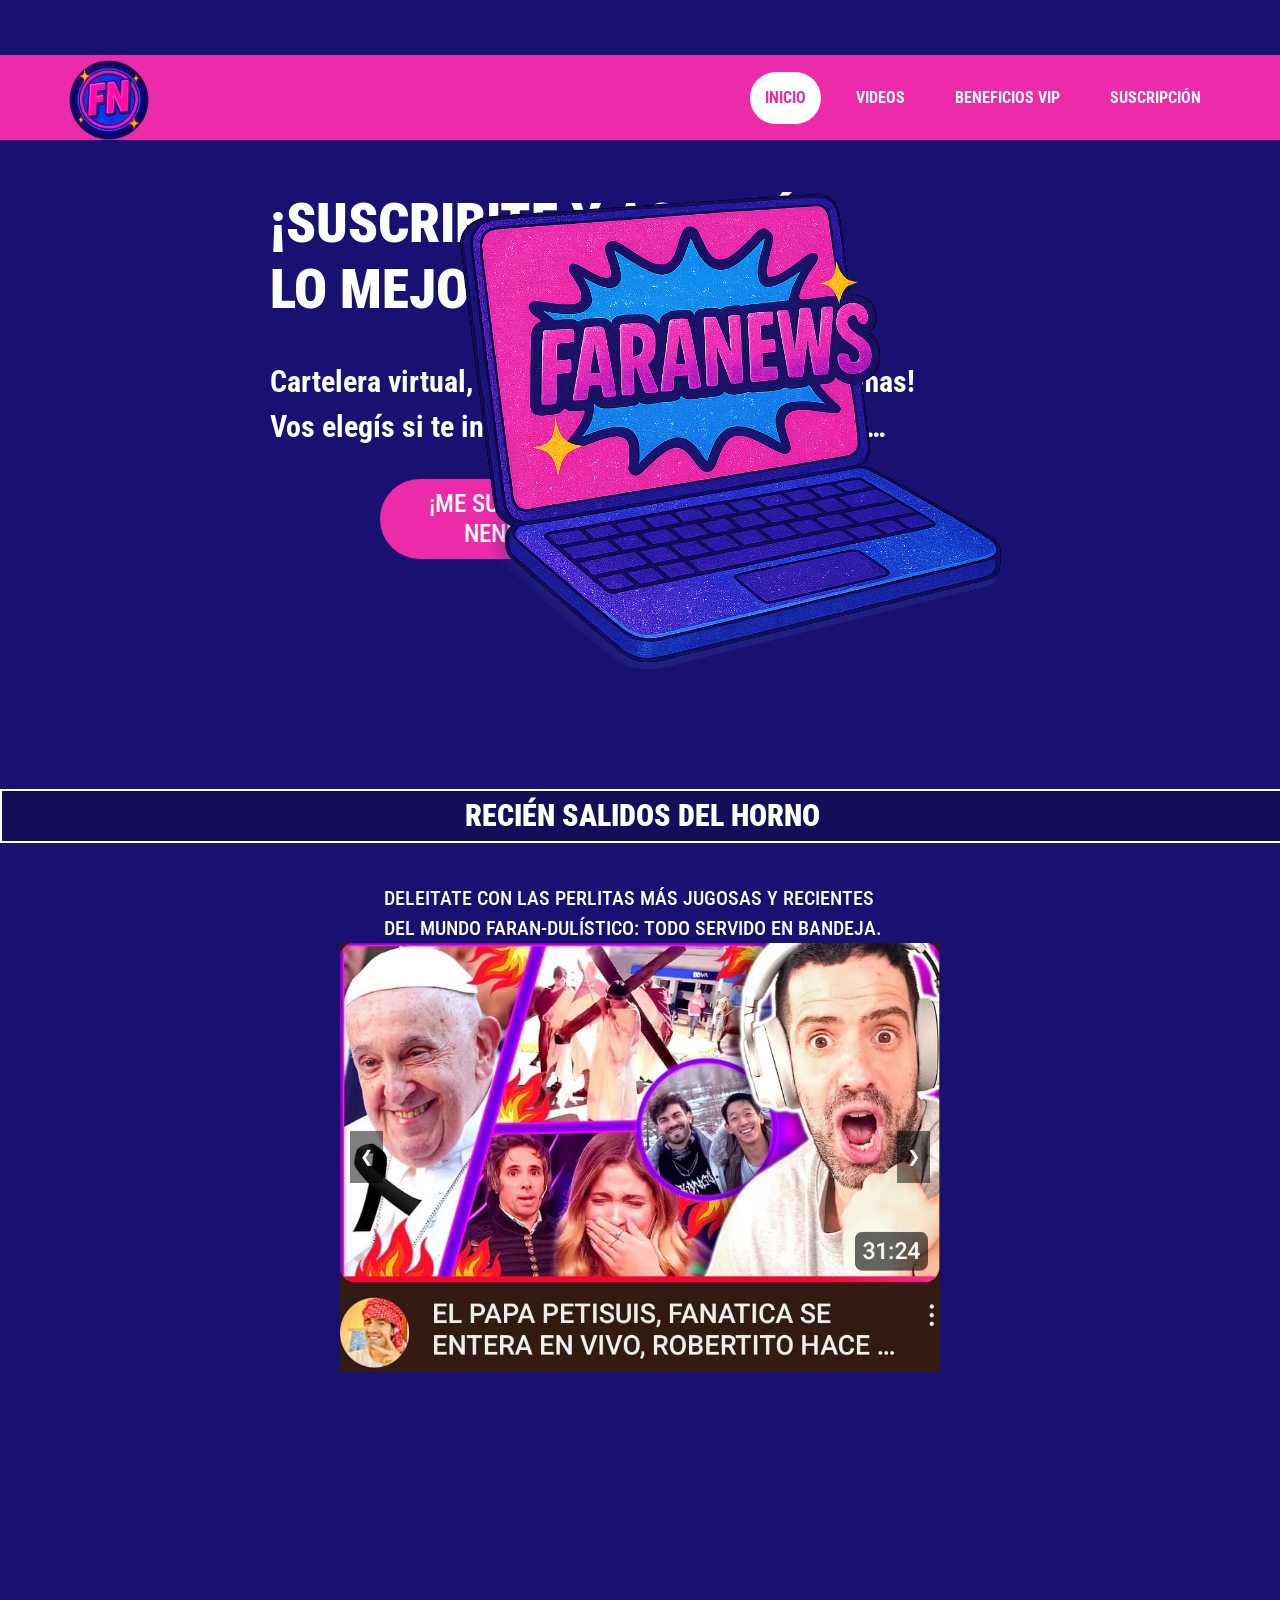
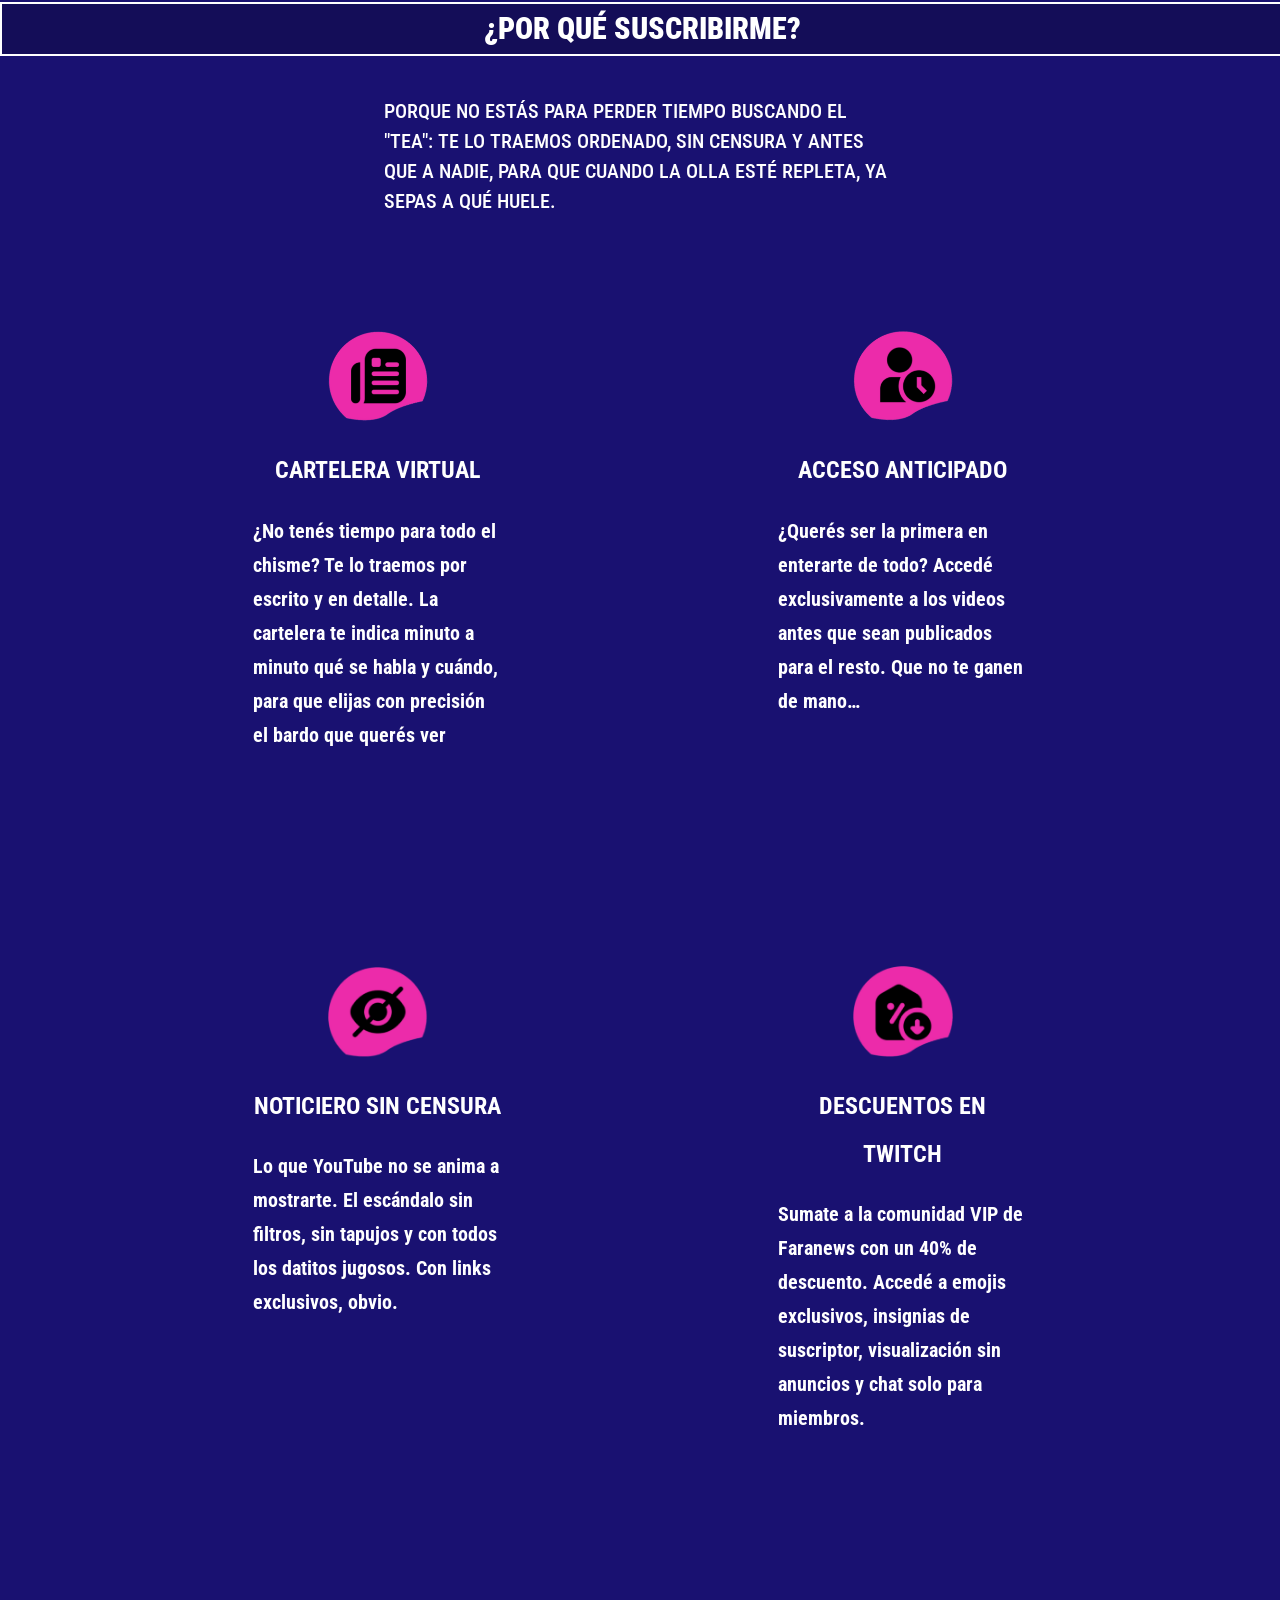
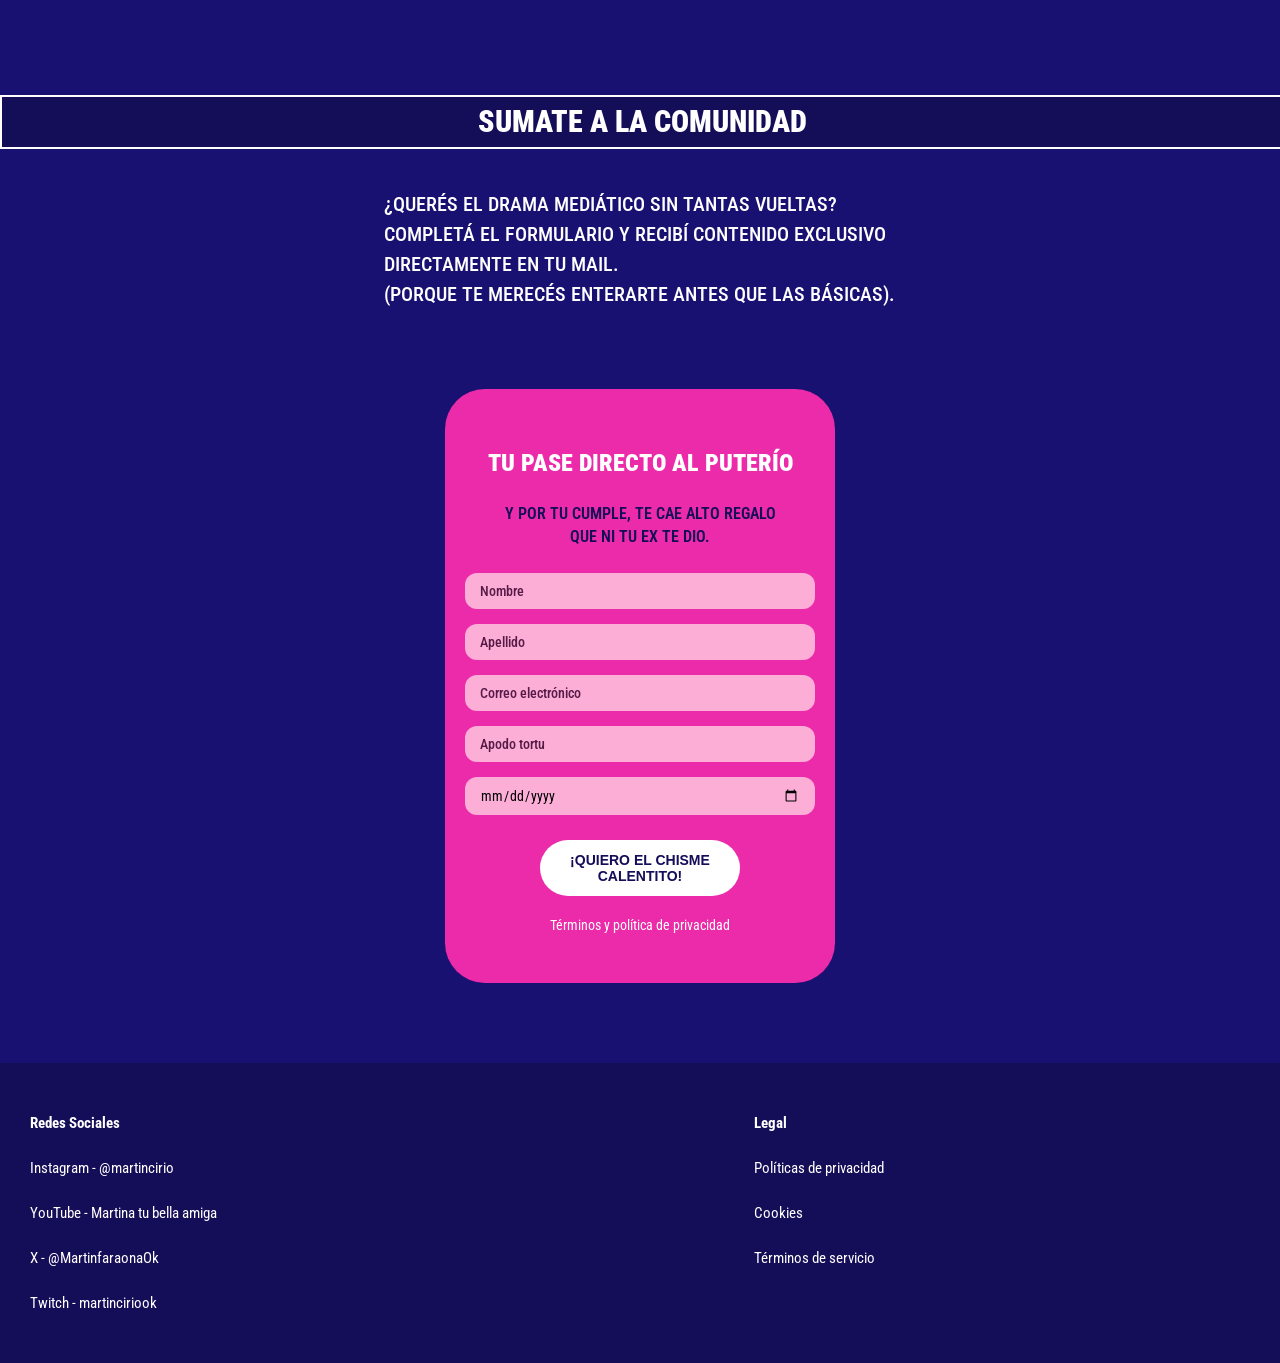
==== FARANEWSTP1/index.html @ 06dfeb91 "Add files via upload" ====
<!DOCTYPE html>
<html lang="en">
<head>
  <meta charset="UTF-8">
    
    
  <link href="https://fonts.googleapis.com/css2?family=Roboto+Condensed:wght@400;500;900&display=swap" rel="stylesheet">
    
     <link rel="stylesheet" href="estilos.css">
    <meta name="viewport" content="width=device-width, initial-scale=1.0">
    <title>FARANEWS</title>
    <link rel="stylesheet" href="style.css">
</head>
<body>
  
  <div class="franja">
  <div class="navbar">
    <img src="img/logo.png" alt="Logo" class="logo">
    <div class="menu">
      <a href="#inicio" class="nav-boton activo">INICIO</a>
      <a href="#videos" class="nav-boton">VIDEOS</a>
      <a href="#beneficios" class="nav-boton">BENEFICIOS VIP</a>
      <a href="#suscripcion" class="nav-boton">SUSCRIPCIÓN</a>
    </div>
  </div>
</div>

    <h1>¡SUSCRIBITE Y ACCEDÉ A <br> LO MEJOR DE FARANEWS! </h1>

      <div class="subtitulo">
   <h2> Cartelera virtual, noticiero sin censura ¡y mucho mas! <br> Vos elegís si te indignás, te reís o lo ignorás todo… </h2></div>
    
  
    <a href="#suscripcion" class="boton-suscripcion">¡ME SUSCRIBO, <br> NENITA!</a>
    <img src="img/imginicio.png" alt="Faranews Ilustracion" class="ilustracion">


    <section id="videos"> 
    <div class="titulos">
    RECIÉN SALIDOS DEL HORNO </div>

    <h3>DELEITATE CON LAS PERLITAS MÁS JUGOSAS Y RECIENTES DEL MUNDO FARAN-DULÍSTICO: TODO SERVIDO EN BANDEJA.</h3>

<div class="carousel-container">
    <div class="carousel">
        <div class="carousel-item active">
            <img src="img/miniatura1.jpg" alt="Imagen 1">
        </div>
        <div class="carousel-item">
            <img src="img/miniatura2.jpg" alt="Imagen 2">
        </div>
        <div class="carousel-item">
            <img src="img/miniatura3.jpg" alt="Imagen 3">
        </div>
    </div>
    <botonn class="prev" onclick="moveSlide(-1)">&#10094;</botonn>
    <botonn class="next" onclick="moveSlide(1)">&#10095;</botonnn>
</div>



</section>

<section id="beneficios"> 
     <div class="titulos">
    ¿POR QUÉ SUSCRIBIRME? </div>

    <h3>PORQUE NO ESTÁS PARA PERDER TIEMPO BUSCANDO EL "TEA": TE LO TRAEMOS ORDENADO, SIN CENSURA Y ANTES QUE A NADIE, PARA QUE CUANDO LA OLLA ESTÉ REPLETA, YA SEPAS A QUÉ HUELE.</h3>

  <ul class="beneficios-lista">
    <li>
      <img src="img/cartelera2.png" alt="Cartelera Virtual" class="icono">
      <h2>CARTELERA VIRTUAL</h2>
      <h3 class="beneficio-texto">¿No tenés tiempo para todo el chisme? Te lo traemos por escrito y en detalle. La cartelera te indica minuto a minuto qué se habla y cuándo, para que elijas con precisión el bardo que querés ver</h3>
    </li>
    <li>
      <img src="img/acceso2.png" alt="Acceso Anticipado" class="icono">
      <h2>ACCESO ANTICIPADO</h2>
      <h3 class="beneficio-texto">¿Querés ser la primera en enterarte de todo? Accedé exclusivamente a los videos antes que sean publicados para el resto. Que no te ganen de mano…</h3>
    </li>
    <li>
      <img src="img/censura2.png" alt="Noticiero Sin Censura" class="icono">
      <h2>NOTICIERO SIN CENSURA</h2>
      <h3 class="beneficio-texto"> Lo que YouTube no se anima a mostrarte. El escándalo sin filtros, sin tapujos y con todos los datitos jugosos. Con links exclusivos, obvio.</h3>
    </li>
    <li>
      <img src="img/descuento2.png" alt="Descuentos en twitch" class="icono">
      <h2>DESCUENTOS EN TWITCH</h2>
     <h3 class="beneficio-texto"> Sumate a la comunidad VIP de Faranews con un 40% de descuento. Accedé a emojis exclusivos, insignias de suscriptor, visualización sin anuncios y chat solo para miembros.</h3>
    </li>
  </ul>
</section>


<section id="suscripcion">
     <div class="titulos">
    SUMATE A LA COMUNIDAD </div>

    <h3>¿QUERÉS EL DRAMA MEDIÁTICO SIN TANTAS VUELTAS? COMPLETÁ EL FORMULARIO Y RECIBÍ CONTENIDO EXCLUSIVO DIRECTAMENTE EN TU MAIL. <br> (PORQUE TE MERECÉS ENTERARTE ANTES QUE LAS BÁSICAS).</h3>
  
  <div class="formulario-contenedor">
    <h2 class="formulario-titulo">TU PASE DIRECTO AL PUTERÍO</h2>
    <p class="formulario-subtitulo">Y POR TU CUMPLE, TE CAE ALTO REGALO<br>QUE NI TU EX TE DIO.</p>

    <form class="formulario-estilo" id="formulario-suscripcion">
      <input type="text" id="nombre" placeholder="Nombre" required>
      <input type="text" id="apellido" placeholder="Apellido" required>
      <input type="email" id="email" placeholder="Correo electrónico" required>
      <input type="text" id="apodotortu" placeholder="Apodo tortu" required>
      <input type="date" id="fecha" placeholder="Fecha de nacimiento" required>
      <button type="submit" id="boton-enviar">¡QUIERO EL CHISME CALENTITO!</button>
    </form>

   <p class="formulario-legales">Términos y política de privacidad</p>
  </div>
<div id="modal-confirmacion" class="modal oculto">
  <div class="modal-contenido">
    <h2 id="modal-titulo"></h2>
    <h4 id="mensaje-modal"></h4>
    <p id="mensaje-correo"></p>
    <p id="mensaje-final"> <span id="email-confirmado"></span></p>
    <button id="cerrar-modal-boton" class="boton-suscripcion2">CERRAR</button>
  </div>
</div>
</section>

<script src="script.js"></script>

<footer class="footer">
  <div class="footer-left">
    <p><strong>Redes Sociales</strong></p>
    <p>Instagram - @martincirio</p>
    <p>YouTube - Martina tu bella amiga</p>
    <p>X - @MartinfaraonaOk</p>
    <p>Twitch - martinciriook</p>
  </div>
  <div class="footer-right">
    <p><strong>Legal</strong></p>
    <p>Políticas de privacidad</p>
    <p>Cookies</p>
    <p>Términos de servicio</p>
  </div>
</footer>
</body>
</html>
---- FARANEWSTP1/style.css ----
body {
  background-color: rgb(25, 17, 113);
  color: #ffffff;
  line-height: 2;
  margin: 0;
  padding: 0;
  font-family: 'Roboto Condensed', sans-serif;
}

h1 {
  font-weight: 900;
  font-size: 55px;
  margin-left: 270px;
  line-height: 1.2;
  margin-top: 50px;
}

.subtitulo {
  font-size: 20px;
  margin-left: 270px;
  line-height: 1.5;
}

h3 {
  font-weight: 500;
  font-size: 20px;
  text-align: left;
  margin: 40px auto 0;
  line-height: 1.5;
  width: 40%;
}

h4 {
  font-weight: 500;
  font-size: 15px;
  text-align: left;
  margin: 40px auto 0;
  width: 100%;
}

.franja {
  background-color: #EB2BA9;
  height: 85px;
  width: 100%;
  margin-top: 55px;
  padding: 0;
  display: flex;
  align-items: center;
  justify-content: center;
}

.navbar {
  width: 90%;
  max-width: 1200px;
  display: flex;
  justify-content: space-between;
  align-items: center;
}

.menu {
  display: flex;
  gap: 20px;
}

.nav-boton {
  color: white;
  text-decoration: none;
  font-weight: bold;
  padding: 10px 15px;
  border-radius: 40px;
  background-color: transparent;
  transition: background 0.3s;
}

.nav-boton:hover {
  background-color: #ffffff;
  color: #EB2BA9;
}

.nav-boton.activo {
  background-color: white;
  color: #EB2BA9;
}

html {
  scroll-behavior: smooth;
}

.boton-suscripcion {
  background-color: #EB2BA9; 
  display: block;
  color: white;
  font-size: 25px; 
  font-weight: 500; 
  border: none;
  border-radius: 60px; 
  padding: 10px 15px; 
  cursor: pointer; 
  transition: background-color 0s; 
  margin-left: 380px;  
  margin-top: 30px; 
  width: 220px; 
  height: 60px;
  font-family: 'Roboto Condensed', sans-serif;
  text-align: center;
  text-decoration: none;
  line-height: 1.2;
}

.boton-suscripcion:hover {
  background-color: #b42582;
  text-decoration: none;
}


.header {
  position: absolute;
  top: 50px;
  left: 260px;
}

.logo {
  width: 90px;
  display: block;
}

.ilustracion {
  position: absolute;
  top: 140px;
  right: 270px;
  width: 580px;
}

.titulos {
  background-color: #140D58;
  border: 2px solid white;
  color: white;
  font-family: 'Roboto Condensed', sans-serif;
  font-weight: 900;
  font-size: 30px;
  width: 100%;
  height: 50px;
  margin-top: 230px;
  text-align: center;
  display: flex;
  align-items: center;
  justify-content: center;
}

.beneficios {
  text-align: center;
}

.beneficios-lista {
  list-style: none;
  padding: 0;
  margin: 0 auto;
  display: grid;
  grid-template-columns: repeat(2, 1fr);
  gap: 150px;
  justify-items: center;
  max-width: 900px;
  margin-top: 80px;
}

.beneficio-texto {
  font-weight: 700;
  font-size: 20px;
  line-height: 1.7;
  text-align: left;
  margin-top: 15px;
  margin-bottom: 0;
  width: 100%;
}

.beneficios-lista li {
  color: white;
  padding: 20px;
  margin: 10px;
  width: 250px;
  border-radius: 10px;
  text-align: center;
}

.beneficios-lista span {
  font-weight: bold;
  font-size: 18px;
}

.icono {
  width: 100px;
  height: 100px;
  object-fit: contain;
  margin-bottom: 10px;
  display: block;
  margin-left: auto;
  margin-right: auto;
}

.footer {
  background-color: #140D58;
  color: white;
  padding: 20px;
  display: flex;
  flex-wrap: wrap;
  justify-content: space-between;
  font-size: 15px;
  margin: 0 auto;
}

.footer-left, .footer-right {
  width: 40%;
  margin: 10px;
}

.footer h4 {
  font-weight: 500;
  text-align: left;
  margin: 5px 0;
}

footer h4 strong {
  font-weight: bold;
}

.formulario-contenedor {
  background-color: #EB2BA9;
  border-radius: 40px;
  width: 350px;
  margin: 80px auto;
  padding: 30px 20px;
  text-align: center;
  color: white;
  font-family: 'Roboto Condensed', sans-serif;
}

.formulario-titulo {
  font-size: 24px;
  font-weight: 900;
  margin-bottom: 10px;
  text-transform: uppercase;
}

.formulario-subtitulo {
  color: #140D58;
  font-size: 16px;
  font-weight: 600;
  margin-bottom: 25px;
  line-height: 1.4;
}

.formulario-estilo {
  display: flex;
  flex-direction: column;
  gap: 15px;
}

.formulario-estilo label {
  text-align: left;
  font-size: 14px;
  color: white;
  font-weight: 600;
  margin-top: 10px;
}

.formulario-estilo input {
  padding: 10px 15px;
  border: none;
  border-radius: 12px;
  font-size: 14px;
  font-family: 'Roboto Condensed', sans-serif;
  background-color: #fcaed7;
  color: black;
}

.formulario-estilo input::placeholder {
  color: #551a45;
  font-weight: 500;
}

.formulario-estilo button {
  background-color: white;
  color: #140D58;
  font-weight: 800;
  border: none;
  padding: 12px;
  border-radius: 40px;
  font-size: 14px;
  cursor: pointer;
  transition: background-color 0.3s;
  margin-top: 10px;
  width: 200px;
  white-space: normal;
  text-align: center;
  margin-left: auto;
  margin-right: auto;
  display: block;
}

.formulario-estilo button:hover {
  background-color: #ffe0f2;
}

.formulario-legales {
  font-size: 14px;
  margin-top: 15px;
  color: #ffffff;
}

.modal {
  position: fixed;
  top: 0;
  left: 0;
  width: 100%;
  height: 100%;
  background-color: rgba(0, 0, 0, 0.7);
  display: flex;
  align-items: center;
  justify-content: center;
  z-index: 999;
}

.modal-contenido {
  background-color: #140D58;
  border: 2px solid #EB2BA9;
  padding: 30px;
  border-radius: 20px;
  text-align: center;
  max-width: 400px;
  width: 80%;
  box-shadow: 0 0 15px rgba(0,0,0,0.4);
  font-family: 'Roboto Condensed', sans-serif;
}

.oculto {
  display: none;
}

.cerrar {
  position: absolute;
  top: 20px;
  right: 30px;
  font-size: 28px;
  font-weight: bold;
  cursor: pointer;
}

.boton-suscripcion2 {
  background-color: #ffffff;
  display: block;
  color: #140D58;
  font-size: 25px;
  font-weight: 500;
  border: none;
  border-radius: 40px;
  padding: 10px 30px;
  cursor: pointer;
  transition: background-color 0s;
  margin-top: 20px;
  width: auto;
  font-family: 'Roboto Condensed', sans-serif;
  margin-left: auto;
  margin-right: auto;
}

.carousel-container {
  position: relative;
  width: 100%;
  max-width: 600px;
  margin: 0 auto;
  overflow: hidden;
}

.carousel {
  display: flex;
  transition: transform 0.5s ease-in-out;
}

.carousel-item {
  min-width: 100%;
  max-width: 100%;
  display: flex;
  justify-content: center;
}

.carousel-item img {
  width: 100%;
  height: auto;
}

botonn {
  position: absolute;
  top: 50%;
  transform: translateY(-50%);
  background-color: rgba(0, 0, 0, 0.5);
  color: white;
  border: none;
  padding: 10px;
  cursor: pointer;
}

botonn.prev {
  left: 10px;
}

botonn.next {
  right: 10px;
}

botonn:hover {
  background-color: rgba(0, 0, 0, 0.8);
}


@media (max-width: 768px) {
  .header {
    position: static;
    margin: 20px auto;
    text-align: center;
  }

  .ilustracion {
    position: static;
    width: 80%;
    margin: 20px auto;
    display: block;
  }

  h1, .subtitulo {
    margin: 0 auto;
    text-align: center;
    padding: 0 20px;
  }

  .titulos {
    margin-top: 50px;
  }

  .boton-suscripcion {
    margin: 30px auto;
  }

  .beneficios-lista {
    grid-template-columns: 1fr;
    gap: 40px;
  }

  .footer {
    flex-direction: column;
    align-items: center;
  }

  .footer-left, .footer-right {
    width: 90%;
    text-align: center;
  }
}
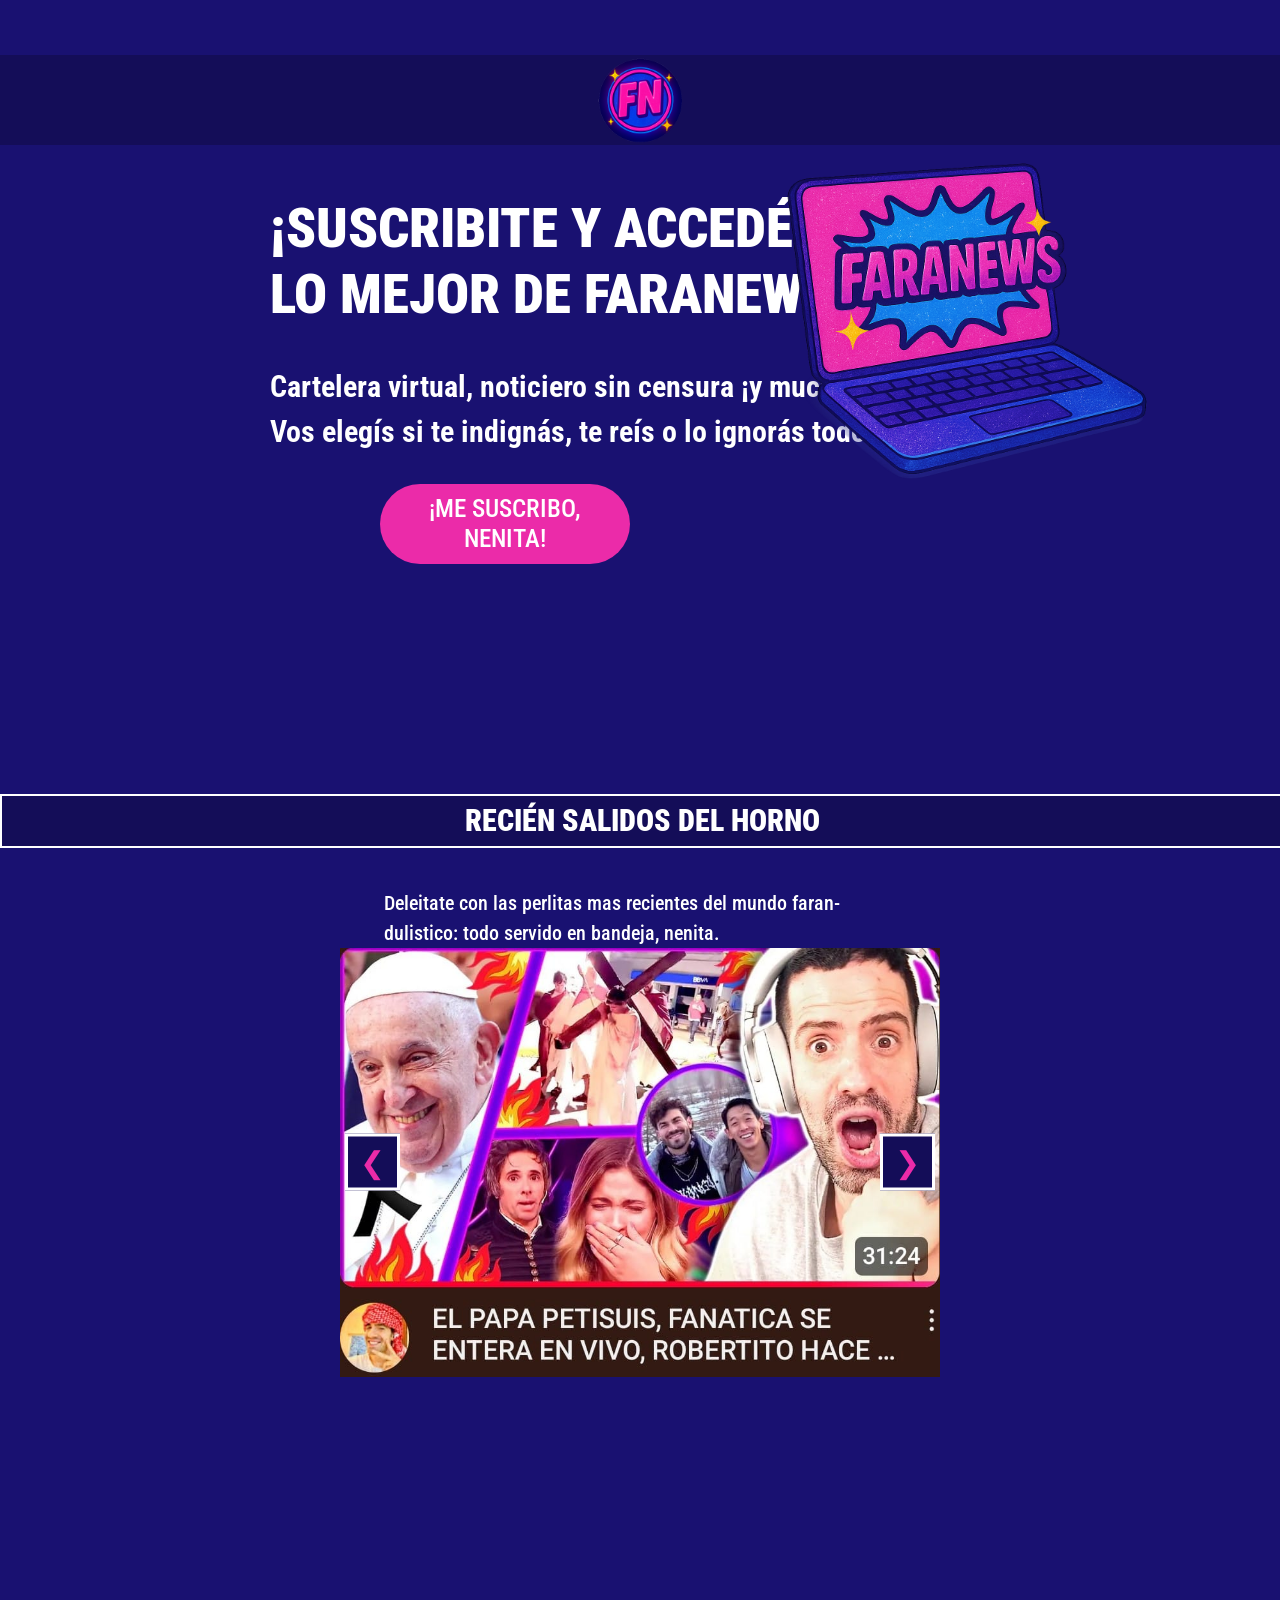
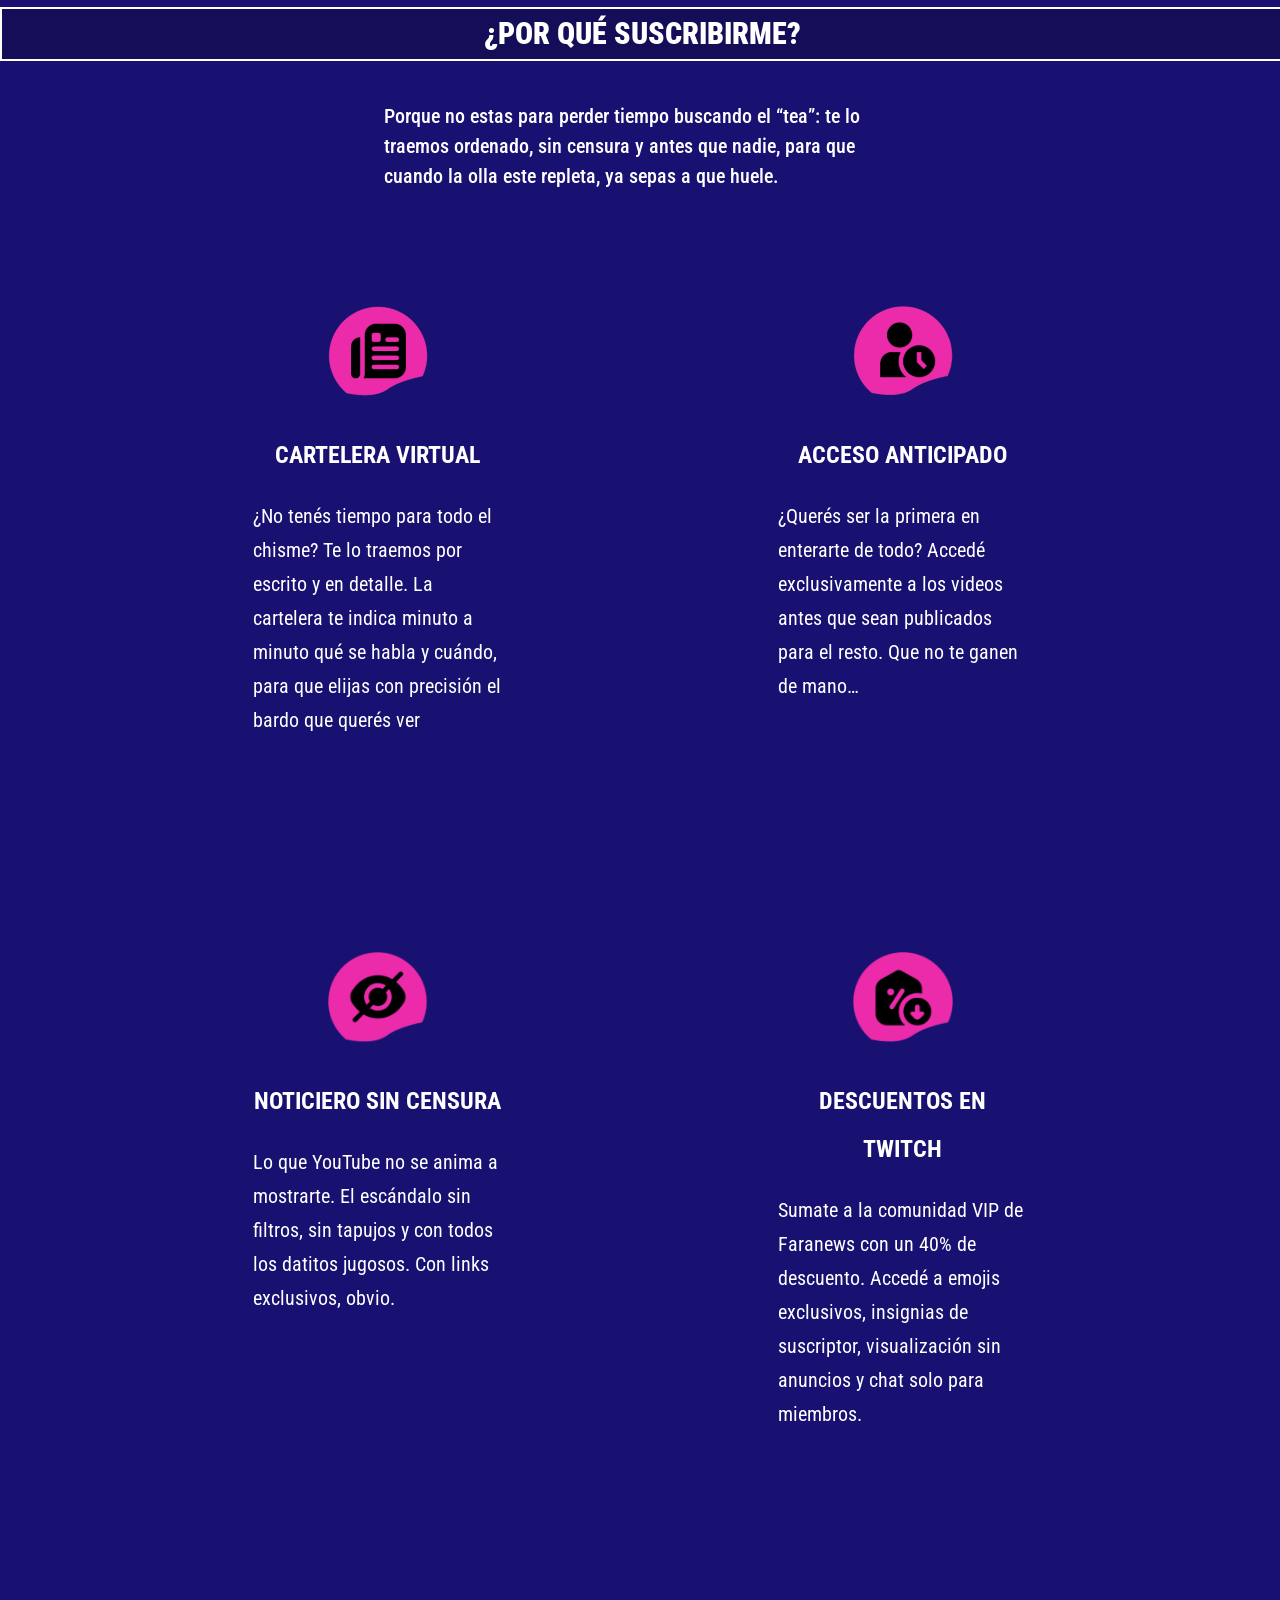
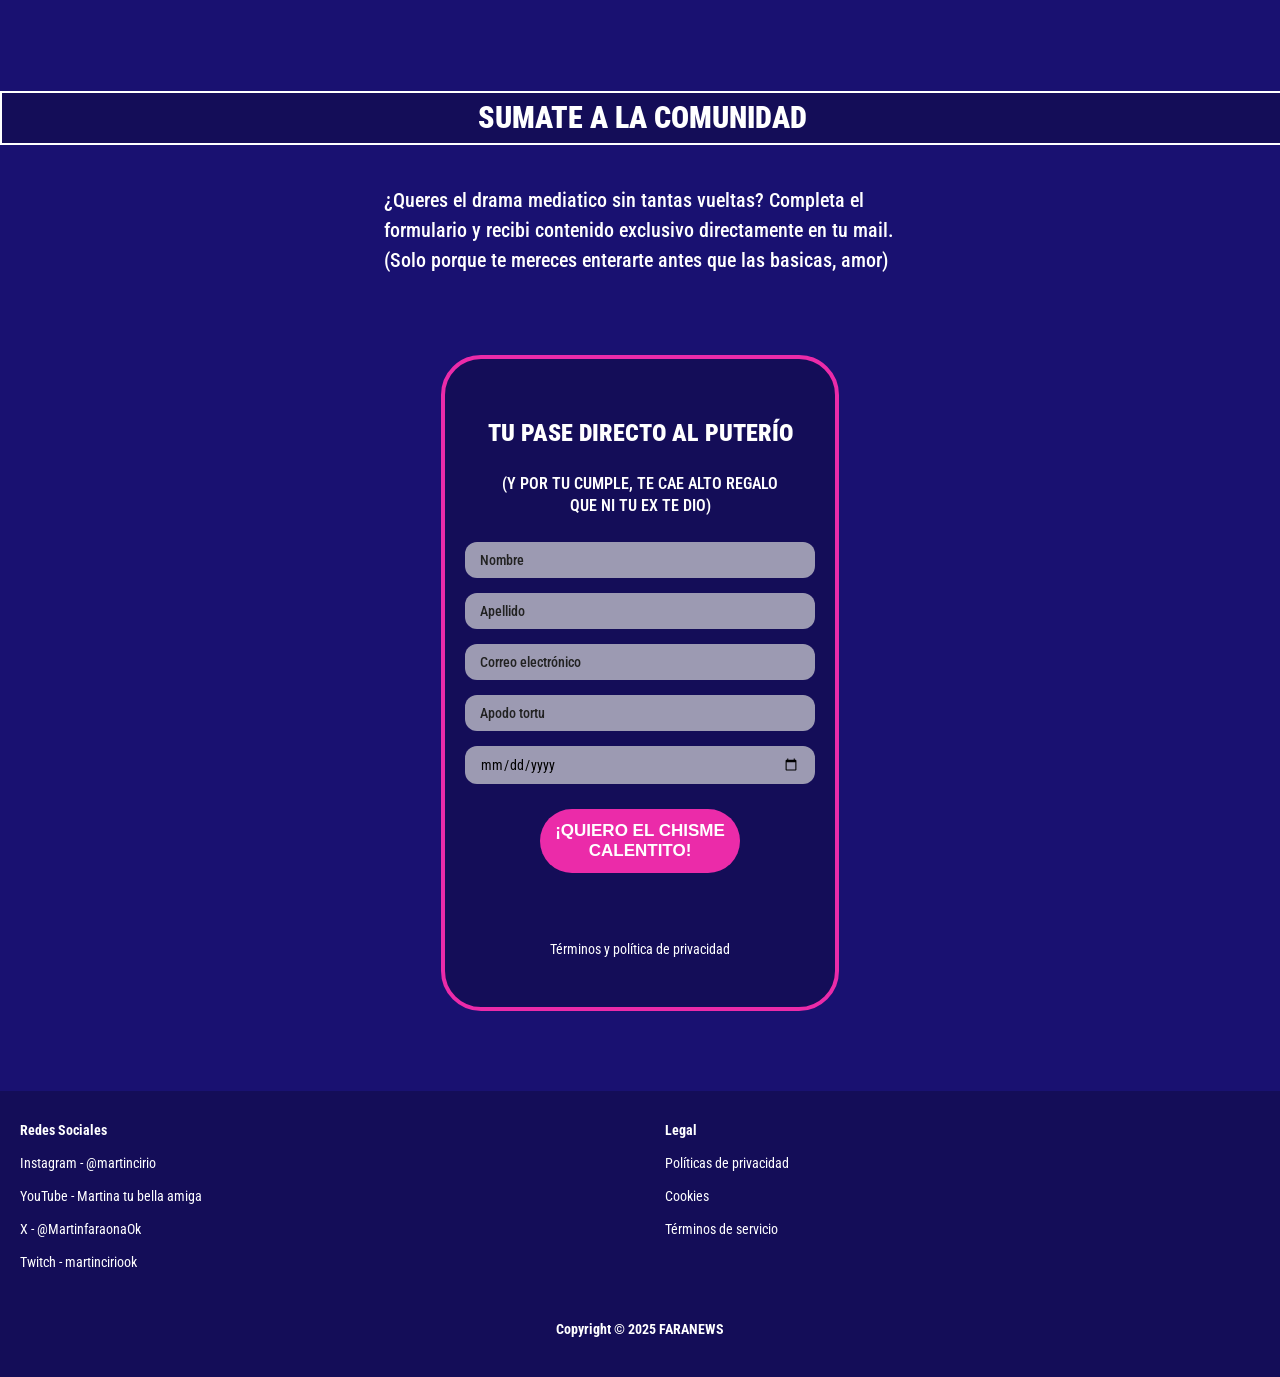
==== commit c54e9570: "Add files via upload" ====
--- a/FARANEWSTP1/index.html
+++ b/FARANEWSTP1/index.html
@@ -8,38 +8,32 @@
     
      <link rel="stylesheet" href="estilos.css">
     <meta name="viewport" content="width=device-width, initial-scale=1.0">
+
     <title>FARANEWS</title>
     <link rel="stylesheet" href="style.css">
 </head>
 <body>
   
   <div class="franja">
-  <div class="navbar">
     <img src="img/logo.png" alt="Logo" class="logo">
-    <div class="menu">
-      <a href="#inicio" class="nav-boton activo">INICIO</a>
-      <a href="#videos" class="nav-boton">VIDEOS</a>
-      <a href="#beneficios" class="nav-boton">BENEFICIOS VIP</a>
-      <a href="#suscripcion" class="nav-boton">SUSCRIPCIÓN</a>
-    </div>
   </div>
-</div>
 
+<div>
     <h1>¡SUSCRIBITE Y ACCEDÉ A <br> LO MEJOR DE FARANEWS! </h1>
 
       <div class="subtitulo">
    <h2> Cartelera virtual, noticiero sin censura ¡y mucho mas! <br> Vos elegís si te indignás, te reís o lo ignorás todo… </h2></div>
     
-  
+  <img src="img/imginicio.png" alt="Faranews Ilustracion" class="ilustracion">
     <a href="#suscripcion" class="boton-suscripcion">¡ME SUSCRIBO, <br> NENITA!</a>
-    <img src="img/imginicio.png" alt="Faranews Ilustracion" class="ilustracion">
+    
+</div>
 
-
-    <section id="videos"> 
+    
     <div class="titulos">
     RECIÉN SALIDOS DEL HORNO </div>
 
-    <h3>DELEITATE CON LAS PERLITAS MÁS JUGOSAS Y RECIENTES DEL MUNDO FARAN-DULÍSTICO: TODO SERVIDO EN BANDEJA.</h3>
+    <h3>Deleitate con las perlitas mas recientes del mundo faran-dulistico: todo servido en bandeja, nenita.</h3>
 
 <div class="carousel-container">
     <div class="carousel">
@@ -53,19 +47,20 @@
             <img src="img/miniatura3.jpg" alt="Imagen 3">
         </div>
     </div>
-    <botonn class="prev" onclick="moveSlide(-1)">&#10094;</botonn>
-    <botonn class="next" onclick="moveSlide(1)">&#10095;</botonnn>
+   <button class="prev" onclick="moveSlide(-1)">&#10094;</button>
+   
+   <button class="next" onclick="moveSlide(1)">&#10095;</button>
 </div>
 
 
 
 </section>
 
-<section id="beneficios"> 
+
      <div class="titulos">
     ¿POR QUÉ SUSCRIBIRME? </div>
 
-    <h3>PORQUE NO ESTÁS PARA PERDER TIEMPO BUSCANDO EL "TEA": TE LO TRAEMOS ORDENADO, SIN CENSURA Y ANTES QUE A NADIE, PARA QUE CUANDO LA OLLA ESTÉ REPLETA, YA SEPAS A QUÉ HUELE.</h3>
+    <h3>Porque no estas para perder tiempo buscando el “tea”: te lo traemos ordenado, sin censura y antes que nadie, para que cuando la olla este repleta, ya sepas a que huele.</h3>
 
   <ul class="beneficios-lista">
     <li>
@@ -96,11 +91,11 @@
      <div class="titulos">
     SUMATE A LA COMUNIDAD </div>
 
-    <h3>¿QUERÉS EL DRAMA MEDIÁTICO SIN TANTAS VUELTAS? COMPLETÁ EL FORMULARIO Y RECIBÍ CONTENIDO EXCLUSIVO DIRECTAMENTE EN TU MAIL. <br> (PORQUE TE MERECÉS ENTERARTE ANTES QUE LAS BÁSICAS).</h3>
+    <h3>¿Queres el drama mediatico sin tantas vueltas? Completa el formulario y recibi contenido exclusivo directamente en tu mail. <br> (Solo porque te mereces enterarte antes que las basicas, amor)</h3>
   
   <div class="formulario-contenedor">
     <h2 class="formulario-titulo">TU PASE DIRECTO AL PUTERÍO</h2>
-    <p class="formulario-subtitulo">Y POR TU CUMPLE, TE CAE ALTO REGALO<br>QUE NI TU EX TE DIO.</p>
+    <p class="formulario-subtitulo">(Y POR TU CUMPLE, TE CAE ALTO REGALO<br>QUE NI TU EX TE DIO)</p>
 
     <form class="formulario-estilo" id="formulario-suscripcion">
       <input type="text" id="nombre" placeholder="Nombre" required>
@@ -108,7 +103,7 @@
       <input type="email" id="email" placeholder="Correo electrónico" required>
       <input type="text" id="apodotortu" placeholder="Apodo tortu" required>
       <input type="date" id="fecha" placeholder="Fecha de nacimiento" required>
-      <button type="submit" id="boton-enviar">¡QUIERO EL CHISME CALENTITO!</button>
+      <button type="submit" id="boton-enviar">¡QUIERO EL CHISME CALENTITO!</button></p>
     </form>
 
    <p class="formulario-legales">Términos y política de privacidad</p>
@@ -134,12 +129,17 @@
     <p>X - @MartinfaraonaOk</p>
     <p>Twitch - martinciriook</p>
   </div>
+
   <div class="footer-right">
     <p><strong>Legal</strong></p>
     <p>Políticas de privacidad</p>
     <p>Cookies</p>
     <p>Términos de servicio</p>
   </div>
+
+  <div class="footer-ultimo">
+    <p><strong>Copyright © 2025 FARANEWS</strong></p>
+  </div>
 </footer>
 </body>
 </html>
--- a/FARANEWSTP1/style.css
+++ b/FARANEWSTP1/style.css
@@ -39,49 +39,7 @@
   width: 100%;
 }
 
-.franja {
-  background-color: #EB2BA9;
-  height: 85px;
-  width: 100%;
-  margin-top: 55px;
-  padding: 0;
-  display: flex;
-  align-items: center;
-  justify-content: center;
-}
-
-.navbar {
-  width: 90%;
-  max-width: 1200px;
-  display: flex;
-  justify-content: space-between;
-  align-items: center;
-}
-
-.menu {
-  display: flex;
-  gap: 20px;
-}
-
-.nav-boton {
-  color: white;
-  text-decoration: none;
-  font-weight: bold;
-  padding: 10px 15px;
-  border-radius: 40px;
-  background-color: transparent;
-  transition: background 0.3s;
-}
-
-.nav-boton:hover {
-  background-color: #ffffff;
-  color: #EB2BA9;
-}
-
-.nav-boton.activo {
-  background-color: white;
-  color: #EB2BA9;
-}
+
 
 html {
   scroll-behavior: smooth;
@@ -108,28 +66,35 @@
   line-height: 1.2;
 }
 
-.boton-suscripcion:hover {
-  background-color: #b42582;
-  text-decoration: none;
-}
-
-
-.header {
-  position: absolute;
-  top: 50px;
-  left: 260px;
-}
+
+
+.franja {
+ 
+  background-color: #140D58;
+  height: 90px;
+  width: 100%;
+  margin-top: 55px;
+  padding: 0;
+  display: flex;
+  justify-content: center;
+  align-items: center; 
+
+}
+
+
 
 .logo {
-  width: 90px;
-  display: block;
-}
-
+  width: 95px;
+ padding-bottom: 3px;
+
+}
 .ilustracion {
   position: absolute;
-  top: 140px;
-  right: 270px;
-  width: 580px;
+  top: 10vw;
+  right: 10vw;
+  width: 30vw;
+  max-width: 500px;
+  min-width: 200px;
 }
 
 .titulos {
@@ -165,7 +130,7 @@
 }
 
 .beneficio-texto {
-  font-weight: 700;
+  font-weight: 400;
   font-size: 20px;
   line-height: 1.7;
   text-align: left;
@@ -192,26 +157,38 @@
   width: 100px;
   height: 100px;
   object-fit: contain;
-  margin-bottom: 10px;
+  margin-bottom: 30px;
   display: block;
   margin-left: auto;
   margin-right: auto;
 }
 
 .footer {
+  display: flex;
+  flex-wrap: wrap;
+  justify-content: space-between;
+  padding: 20px;
   background-color: #140D58;
   color: white;
-  padding: 20px;
-  display: flex;
-  flex-wrap: wrap;
-  justify-content: space-between;
-  font-size: 15px;
-  margin: 0 auto;
-}
-
-.footer-left, .footer-right {
-  width: 40%;
-  margin: 10px;
+}
+
+
+.footer-left,
+.footer-right {
+  width: 48%;
+}
+
+.footer-left p,
+.footer-right p {
+  margin: 5px 0;
+  font-size: 14px;
+}
+
+.footer-ultimo {
+  width: 100%;
+  text-align: center;
+  margin-top: 20px;
+  font-size: 14px;
 }
 
 .footer h4 {
@@ -225,8 +202,9 @@
 }
 
 .formulario-contenedor {
-  background-color: #EB2BA9;
+  background-color: #140D58;
   border-radius: 40px;
+  border: 4px solid #EB2BA9;
   width: 350px;
   margin: 80px auto;
   padding: 30px 20px;
@@ -243,7 +221,7 @@
 }
 
 .formulario-subtitulo {
-  color: #140D58;
+  color: #ffffff;
   font-size: 16px;
   font-weight: 600;
   margin-bottom: 25px;
@@ -270,23 +248,23 @@
   border-radius: 12px;
   font-size: 14px;
   font-family: 'Roboto Condensed', sans-serif;
-  background-color: #fcaed7;
+  background-color: #dbdbdbaf;
   color: black;
 }
 
 .formulario-estilo input::placeholder {
-  color: #551a45;
+  color: #222222;
   font-weight: 500;
 }
 
 .formulario-estilo button {
-  background-color: white;
-  color: #140D58;
-  font-weight: 800;
+  background-color: #EB2BA9;
+  color: #ffffff;
+  font-weight: 700;
   border: none;
   padding: 12px;
   border-radius: 40px;
-  font-size: 14px;
+  font-size: 17px;
   cursor: pointer;
   transition: background-color 0.3s;
   margin-top: 10px;
@@ -298,9 +276,19 @@
   display: block;
 }
 
-.formulario-estilo button:hover {
-  background-color: #ffe0f2;
-}
+.boton-suscripcion2 {
+  background-color: white;
+  color: #140D58;
+  font-weight: 700;
+  border-radius: 50px;
+  padding: 15px 45px;
+  font-size: 25px;
+  cursor: pointer;
+  margin-top: 20px;
+  border: #ffffff;
+}
+
+
 
 .formulario-legales {
   font-size: 14px;
@@ -318,24 +306,25 @@
   display: flex;
   align-items: center;
   justify-content: center;
-  z-index: 999;
+  
 }
 
 .modal-contenido {
   background-color: #140D58;
-  border: 2px solid #EB2BA9;
+  border: 4px solid #EB2BA9;
   padding: 30px;
   border-radius: 20px;
   text-align: center;
   max-width: 400px;
   width: 80%;
-  box-shadow: 0 0 15px rgba(0,0,0,0.4);
+ 
   font-family: 'Roboto Condensed', sans-serif;
 }
 
 .oculto {
   display: none;
 }
+
 
 .cerrar {
   position: absolute;
@@ -346,23 +335,6 @@
   cursor: pointer;
 }
 
-.boton-suscripcion2 {
-  background-color: #ffffff;
-  display: block;
-  color: #140D58;
-  font-size: 25px;
-  font-weight: 500;
-  border: none;
-  border-radius: 40px;
-  padding: 10px 30px;
-  cursor: pointer;
-  transition: background-color 0s;
-  margin-top: 20px;
-  width: auto;
-  font-family: 'Roboto Condensed', sans-serif;
-  margin-left: auto;
-  margin-right: auto;
-}
 
 .carousel-container {
   position: relative;
@@ -387,33 +359,35 @@
 .carousel-item img {
   width: 100%;
   height: auto;
-}
-
-botonn {
+  display: flex;
+}
+
+
+button.prev,
+button.next {
   position: absolute;
   top: 50%;
   transform: translateY(-50%);
-  background-color: rgba(0, 0, 0, 0.5);
-  color: white;
-  border: none;
-  padding: 10px;
+  background-color: #140D58;
+  border: 3px solid white;
+  color: #EB2BA9;
+  font-size: 30px;
+  padding: 8px 12px;
   cursor: pointer;
-}
-
-botonn.prev {
-  left: 10px;
-}
-
-botonn.next {
-  right: 10px;
-}
-
-botonn:hover {
-  background-color: rgba(0, 0, 0, 0.8);
-}
-
-
-@media (max-width: 768px) {
+
+
+}
+
+button.prev {
+  left: 5px;
+}
+
+button.next {
+  right: 5px;
+}
+
+
+@media (max-width: 390px) {
   .header {
     position: static;
     margin: 20px auto;
@@ -422,23 +396,63 @@
 
   .ilustracion {
     position: static;
-    width: 80%;
+    width: 90%;
     margin: 20px auto;
+    margin-top: none;
     display: block;
   }
 
-  h1, .subtitulo {
+  .subtitulo, h1 {
     margin: 0 auto;
     text-align: center;
     padding: 0 20px;
-  }
+    padding-top: 20px;
+    text-align: left;
+    margin-left: 20px;
+  }
+
+
 
   .titulos {
-    margin-top: 50px;
-  }
+    margin-top: 30px;
+  }
+
+  .subtitulo {
+    font-size: 15px;
+    text-align: left;
+    margin-left: 20px;
+  }
+  .modal-contenido {
+    width: 75%;
+    padding: 20px;
+  }
+
+  .boton-suscripcion2 {
+    font-size: 20px;
+    padding: 10px 20px;
+    width: 60%;
+    margin: 0 auto;
+  }
+
+
+  h3, h4{
+    width: 80%;
+    margin: 20px auto;
+    text-align: left;
+  }
+
+
+.beneficios-lista h3 {
+  text-align: left;
+}
 
   .boton-suscripcion {
-    margin: 30px auto;
+    margin: 10px auto;
+    font-size: 20px;
+    width: 60%;
+    height: auto;
+    padding: 15px;
+    
   }
 
   .beneficios-lista {
@@ -446,13 +460,72 @@
     gap: 40px;
   }
 
-  .footer {
+  .beneficio-texto {
+    font-size: 18px;
+    text-align: center;
+  }
+
+.footer {
     flex-direction: column;
-    align-items: center;
-  }
-
-  .footer-left, .footer-right {
+    align-items: left;
+    text-align: left;
+  }
+
+  .footer-left,
+  .footer-right {
+    width: 100%;
+    margin-bottom: 15px;
+    margin-left: 25px;
+  }
+
+  .formulario-contenedor {
+    width: 80%;
+    padding: 15px;
+  }
+
+  .formulario-estilo input,
+  .formulario-estilo button {
     width: 90%;
+  }
+
+
+  h1 {
+    font-size: 28px;
+  }
+
+  .ilustracion {
+    width: 90%;
+  }
+
+  .boton-suscripcion {
+    font-size: 22px;
+    padding: 8px 12px;
+    width: 50%;
+    height: 50px;
     text-align: center;
-  }
-}
+    
+  }
+
+
+  .carousel-container {
+    max-width: 80%;
+  }
+
+  button.prev,
+  button.next {
+    font-size: 20px;
+    padding: 5px 8px;
+    border-width: 2px;
+  }
+
+  button.prev {
+    left: 2px;
+  }
+
+  button.next {
+    right: 2px;
+  }
+
+
+
+}
